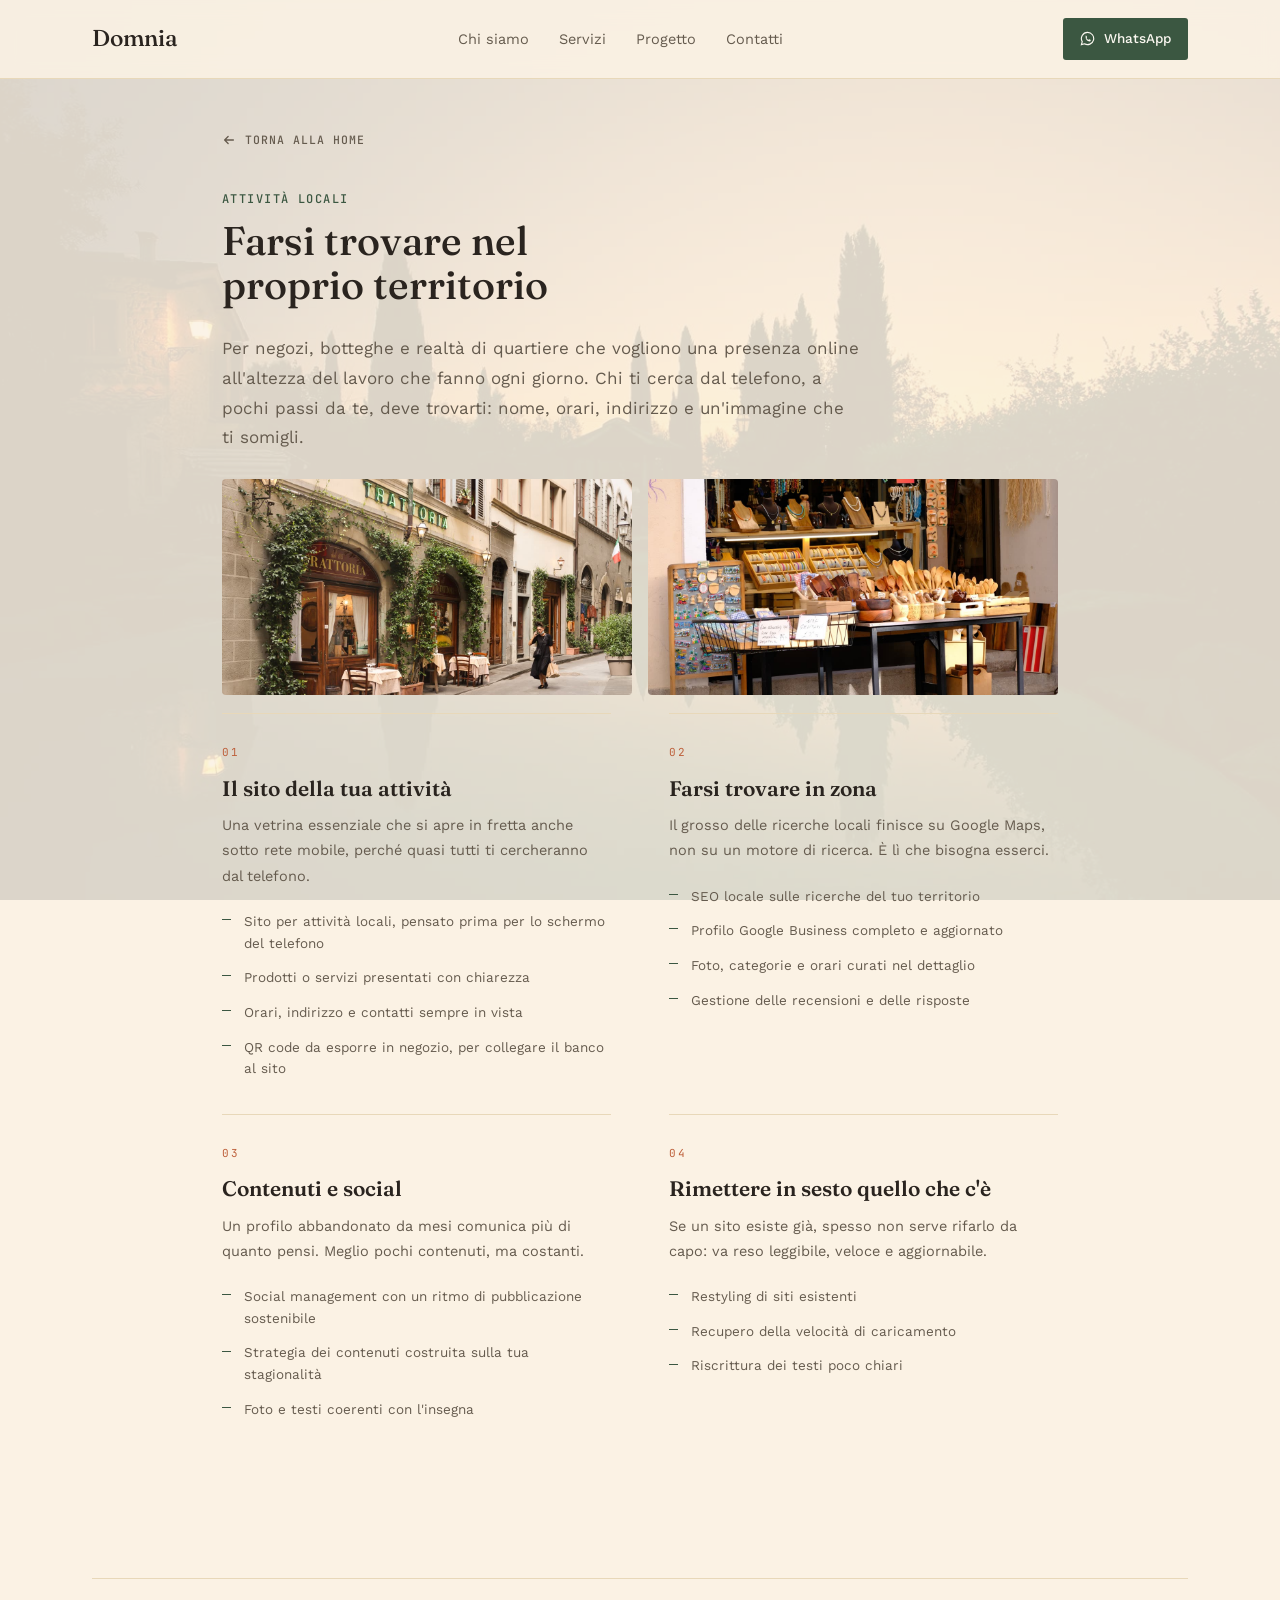
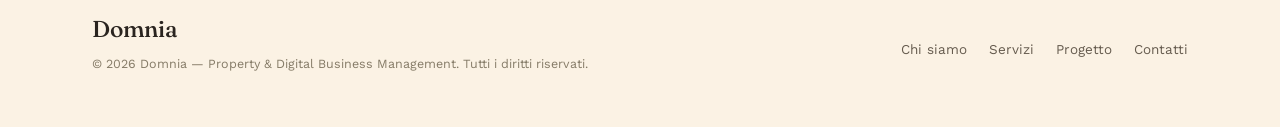
==== attivita-locali.html @ 605565b9 "Trasforma le schermate sovrapposte in pagine vere Le sei schermate erano finestre disegnate sopra la" ====
<!DOCTYPE html>
<html lang="it">
<head>
<meta charset="UTF-8">
<meta name="viewport" content="width=device-width, initial-scale=1.0">
<title>Farsi trovare nel proprio territorio — Domnia</title>
<meta name="description" content="Siti, SEO locale e profilo Google Business per negozi, botteghe e realta di quartiere che vogliono farsi trovare nel proprio territorio.">
<link rel="stylesheet" href="assets/style.css">
</head>
<body>

<header class="nav">
  <div class="nav-row">
    <a class="logo" href="index.html">Domnia</a>
    <ul class="nav-links">
      <li><a href="index.html#chi-siamo">Chi siamo</a></li>
      <li><a href="index.html#servizi">Servizi</a></li>
      <li><a href="index.html#progetto">Progetto</a></li>
      <li><a href="index.html#contatti">Contatti</a></li>
    </ul>
    <a class="btn btn-primary btn-sm" href="https://wa.me/393200521933" target="_blank" rel="noopener">
      <svg class="wa-icon" width="15" height="15" viewBox="0 0 16 16" fill="none"><path d="M8 1.5a6.5 6.5 0 0 0-5.6 9.8L1.5 14.5l3.3-.9A6.5 6.5 0 1 0 8 1.5Z" stroke="currentColor" stroke-width="1.2"/><path d="M5.6 5.4c.2-.4.4-.4.6-.4h.4c.2 0 .3 0 .4.3l.5 1.2c0 .2 0 .3-.1.4l-.4.5c-.1.1-.1.2 0 .4.3.6 1 1.3 1.6 1.6.2.1.3.1.4 0l.5-.4c.1-.1.2-.1.4-.1l1.2.5c.2.1.3.2.3.4v.4c0 .2 0 .4-.4.6-.4.3-1 .4-1.6.2-1.4-.4-2.9-1.9-3.3-3.3-.2-.6-.1-1.2.2-1.6Z" fill="currentColor"/></svg>
      WhatsApp
    </a>
  </div>
</header>

<main id="top">
  <div class="fs-body pagina">
    <a class="torna" href="index.html">
      <svg width="14" height="14" viewBox="0 0 16 16" fill="none" aria-hidden="true"><path d="M13 8H3M7 4L3 8l4 4" stroke="currentColor" stroke-width="1.5" stroke-linecap="round" stroke-linejoin="round"/></svg>
      Torna alla home
    </a>
    <span class="eyebrow">Attività Locali</span>
    <h1 class="pagina-titolo">Farsi trovare nel proprio territorio</h1>

      <p class="fs-lead">Per negozi, botteghe e realtà di quartiere che vogliono una presenza online all'altezza del lavoro che fanno ogni giorno. Chi ti cerca dal telefono, a pochi passi da te, deve trovarti: nome, orari, indirizzo e un'immagine che ti somigli.</p>

      <div class="fs-photo-pair">
        <img src="images/attivita-trattoria.jpg" alt="Trattoria storica affacciata su una via del centro, con tavoli apparecchiati all'esterno" loading="lazy" width="1200" height="800">
        <img src="images/attivita-artigianato.jpg" alt="Banco di una bottega artigiana con oggetti in legno e bigiotteria esposti in strada" loading="lazy" width="1200" height="966">
      </div>
      <div class="fs-blocks">
        <article class="fs-block">
          <span class="fs-block-num">01</span>
          <h4>Il sito della tua attività</h4>
          <p>Una vetrina essenziale che si apre in fretta anche sotto rete mobile, perché quasi tutti ti cercheranno dal telefono.</p>
          <ul class="fs-points">
            <li>Sito per attività locali, pensato prima per lo schermo del telefono</li>
            <li>Prodotti o servizi presentati con chiarezza</li>
            <li>Orari, indirizzo e contatti sempre in vista</li>
            <li>QR code da esporre in negozio, per collegare il banco al sito</li>
          </ul>
        </article>
        <article class="fs-block">
          <span class="fs-block-num">02</span>
          <h4>Farsi trovare in zona</h4>
          <p>Il grosso delle ricerche locali finisce su Google Maps, non su un motore di ricerca. È lì che bisogna esserci.</p>
          <ul class="fs-points">
            <li>SEO locale sulle ricerche del tuo territorio</li>
            <li>Profilo Google Business completo e aggiornato</li>
            <li>Foto, categorie e orari curati nel dettaglio</li>
            <li>Gestione delle recensioni e delle risposte</li>
          </ul>
        </article>
        <article class="fs-block">
          <span class="fs-block-num">03</span>
          <h4>Contenuti e social</h4>
          <p>Un profilo abbandonato da mesi comunica più di quanto pensi. Meglio pochi contenuti, ma costanti.</p>
          <ul class="fs-points">
            <li>Social management con un ritmo di pubblicazione sostenibile</li>
            <li>Strategia dei contenuti costruita sulla tua stagionalità</li>
            <li>Foto e testi coerenti con l'insegna</li>
          </ul>
        </article>
        <article class="fs-block">
          <span class="fs-block-num">04</span>
          <h4>Rimettere in sesto quello che c'è</h4>
          <p>Se un sito esiste già, spesso non serve rifarlo da capo: va reso leggibile, veloce e aggiornabile.</p>
          <ul class="fs-points">
            <li>Restyling di siti esistenti</li>
            <li>Recupero della velocità di caricamento</li>
            <li>Riscrittura dei testi poco chiari</li>
          </ul>
        </article>
      </div>
  </div>
</main>

<footer>
  <div class="wrap">
    <hr class="hairline" style="margin-bottom:32px">
    <div class="footer-row">
      <div>
        <a class="logo" href="index.html">Domnia</a>
        <p class="footer-copy">© 2026 Domnia — Property &amp; Digital Business Management. Tutti i diritti riservati.</p>
      </div>
      <ul class="footer-links">
        <li><a href="index.html#chi-siamo">Chi siamo</a></li>
        <li><a href="index.html#servizi">Servizi</a></li>
        <li><a href="index.html#progetto">Progetto</a></li>
        <li><a href="index.html#contatti">Contatti</a></li>
      </ul>
    </div>
  </div>
</footer>

<script src="assets/script.js"></script>
</body>
</html>
---- assets/style.css ----
@import url('https://fonts.googleapis.com/css2?family=Fraunces:opsz,wght@9..144,400;9..144,500;9..144,600;9..144,700&family=Work+Sans:wght@400;500;600&family=JetBrains+Mono:wght@400;500&display=swap');

  :root{
    --bg:         #FBF2E4;
    --bg-hero-1:  #FCF6EA;
    --bg-hero-2:  #F7E4C6;
    --bg-alt:     #F2E1C6;
    --surface:    #FFFEFA;
    --ink:        #2A241F;
    /* Scuriti quel tanto che basta a compensare la fotografia di sfondo:
       senza, il testo secondario scendeva sotto la soglia di leggibilita'. */
    --ink-soft:   #655B4E;
    --ink-faint:  #857B67;
    --accent:     #3B5741;
    --accent-deep:#2C4432;
    --accent-tint:#E4EADC;
    --coral:      #BD5F3A;
    --coral-deep: #9E4C2E;
    --line:       #E8D8B9;
    --shadow: 0 1px 2px rgba(42,36,32,.05), 0 12px 30px rgba(42,36,32,.08);
    color-scheme: light;
  }

  *{ box-sizing:border-box; }
  html{ scroll-behavior:smooth; }
  @media (prefers-reduced-motion: reduce){ html{ scroll-behavior:auto; } *{ animation-duration:0.001ms !important; animation-iteration-count:1 !important; transition-duration:0.001ms !important; } }

  /* Il colore di fondo sta su html, non su body: cosi' il livello con la
     fotografia (body::before, z-index -1) puo' stare sopra al colore ma
     dietro a tutto il contenuto. */
  html{ background:var(--bg); }
  body{
    margin:0;
    background:transparent;
    color:var(--ink);
    font-family:'Work Sans', ui-sans-serif, system-ui, -apple-system, sans-serif;
    font-size:16px;
    line-height:1.6;
    -webkit-font-smoothing:antialiased;
  }

  /* Fotografia di sfondo per tutta la pagina, molto attenuata.
     Fissa: resta ferma mentre si scorre, come una texture. */
  body::before{
    content:''; position:fixed; inset:0; z-index:-1; pointer-events:none;
    /* Percorso relativo a questo file, non alla pagina: il CSS sta in assets/ */
    background:url('../images/sfondo-tramonto.jpg') center center / cover no-repeat;
    /* 0.12 e' il limite oltre il quale il testo secondario scende sotto la
       soglia di contrasto leggibile, misurato sul punto piu' scuro della
       fotografia. Alzandola vanno riscuriti anche i colori del testo. */
    opacity:0.12;
  }
  /* Su schermi stretti l'immagine si vedrebbe troppo ingrandita e
     disturberebbe la lettura: la attenuiamo ancora. */
  @media (max-width:720px){ body::before{ opacity:0.08; } }

  img,svg{ max-width:100%; display:block; }
  a{ color:inherit; text-decoration:none; }
  a:focus-visible, button:focus-visible{ outline:2px solid var(--accent); outline-offset:3px; border-radius:2px; }

  h1,h2,h3{
    font-family:'Fraunces', Georgia, 'Times New Roman', serif;
    font-weight:500;
    color:var(--ink);
    text-wrap:balance;
    margin:0;
  }

  .eyebrow{
    font-family:'JetBrains Mono', ui-monospace, Menlo, monospace;
    font-size:12px;
    letter-spacing:0.12em;
    text-transform:uppercase;
    color:var(--accent);
    font-weight:500;
  }

  .wrap{ max-width:1160px; margin:0 auto; padding:0 32px; }
  @media (max-width:640px){ .wrap{ padding:0 20px; } }
  .hairline{ border:none; border-top:1px solid var(--line); margin:0; }

  /* ---------- NAV ---------- */
  .nav{
    position:sticky; top:0; z-index:50;
    background:rgba(251,242,228,0.88);
    backdrop-filter:blur(10px);
    -webkit-backdrop-filter:blur(10px);
    border-bottom:1px solid var(--line);
  }
  .nav-row{
    display:flex; align-items:center; justify-content:space-between;
    padding:18px 32px; max-width:1160px; margin:0 auto; gap:24px;
  }
  .logo{
    font-family:'Fraunces', serif; font-weight:500; font-size:23px; letter-spacing:-0.01em; color:var(--ink);
  }
  .nav-links{ display:flex; align-items:center; gap:30px; list-style:none; margin:0; padding:0; }
  .nav-links a{ font-size:14.5px; color:var(--ink-soft); transition:color .15s; }
  .nav-links a:hover{ color:var(--accent); }
  @media (max-width:820px){ .nav-links{ display:none; } }

  /* ---------- BUTTONS ---------- */
  .btn{
    display:inline-flex; align-items:center; gap:9px;
    padding:13px 24px; border-radius:3px;
    font-size:14.5px; font-weight:500;
    border:1px solid transparent; cursor:pointer;
    transition:transform .15s ease, background .15s, border-color .15s, color .15s;
  }
  .btn:hover{ transform:translateY(-1px); }
  .btn-primary{ background:var(--accent); color:#FBF8F1; }
  .btn-primary:hover{ background:var(--accent-deep); }
  .btn-ghost{ border-color:var(--ink); color:var(--ink); background:transparent; }
  .btn-ghost:hover{ background:var(--ink); color:var(--bg); }
  .btn-sm{ padding:9px 16px; font-size:13.5px; }
  .btn-arrow{ transition:transform .15s; }
  .btn:hover .btn-arrow{ transform:translateX(3px); }
  .wa-icon{ flex:none; }

  /* ---------- SECTION rhythm ---------- */
  section{ padding:96px 0; }
  @media (max-width:640px){ section{ padding:64px 0; } }
  .section-head{ max-width:640px; margin-bottom:52px; }
  .section-head h2{ font-size:clamp(28px,3.6vw,38px); margin-top:10px; }
  /* Nessun colore di fondo: la fotografia si vede alla stessa intensita'
     in tutta la pagina, senza fasce piu' chiare o piu' scure. */
  .band-alt{ background:transparent; }

  /* ---------- HERO ---------- */
  .hero{ background:transparent; padding:88px 0 72px; }
  .hero-grid{ display:grid; grid-template-columns:1fr 1.08fr; gap:48px; align-items:center; }
  @media (max-width:900px){ .hero-grid{ grid-template-columns:1fr; gap:40px; } }
  .hero h1{ font-size:clamp(36px,5vw,54px); line-height:1.08; margin-top:16px; }
  .hero-intro{ font-size:16px; line-height:1.75; color:var(--ink-soft); margin-top:22px; max-width:52ch; }
  .hero-intro strong{ color:var(--ink); font-weight:600; }
  .hero-intro em{ font-style:italic; color:var(--coral); }
  /* Distinto dal paragrafo principale per corpo, non per colore: con
     --ink-faint questo testo scendeva sotto la soglia di contrasto. */
  .hero-sub{ font-size:15px; color:var(--ink-soft); margin-top:16px; max-width:46ch; }
  .hero-actions{ display:flex; gap:14px; margin-top:30px; flex-wrap:wrap; }
  .hero-tags{ display:flex; gap:10px; margin-top:34px; flex-wrap:wrap; align-items:center; }
  .hero-tags span{ font-size:13px; color:var(--ink-soft); }
  .hero-tags .dot{ width:3px; height:3px; border-radius:50%; background:var(--ink-faint); }
  .hero-visual{ border-radius:26px; overflow:hidden; box-shadow:var(--shadow); border:1px solid rgba(42,36,32,0.06); }
  /* Altezza imposta con ritaglio centrato: la foto guadagna presenza in
     verticale senza rubare larghezza al titolo, che altrimenti andrebbe
     a capo una riga in piu'. */
  .hero-visual img{ width:100%; height:clamp(340px,46vh,480px); object-fit:cover; display:block; }

  /* ---------- CHI SIAMO ---------- */
  .team-grid{ display:grid; grid-template-columns:1fr 1fr; gap:24px; }
  @media (max-width:720px){ .team-grid{ grid-template-columns:1fr; } }
  .team-card{
    background:var(--surface); border:1px solid var(--line); border-radius:16px;
    padding:32px; box-shadow:var(--shadow);
  }
  .team-card h3{ font-size:19px; line-height:1.3; }
  .team-card p{ color:var(--ink-soft); margin-top:14px; font-size:14.5px; }
  .wa-link{
    display:inline-flex; align-items:center; gap:8px; margin-top:20px;
    color:var(--coral); font-weight:500; font-size:14px; transition:color .15s, gap .15s;
  }
  .wa-link:hover{ color:var(--coral-deep); gap:11px; }
  .approach-line{ text-align:center; margin-top:44px; font-family:'Fraunces',serif; font-style:italic; font-size:18px; color:var(--ink-soft); }

  /* ---------- WHO FOR chips ---------- */
  .chip-grid{ display:grid; grid-template-columns:repeat(3,1fr); gap:14px; }
  @media (max-width:720px){ .chip-grid{ grid-template-columns:1fr; } }
  .chip{
    display:flex; align-items:center; justify-content:space-between; gap:14px;
    width:100%; text-align:left; cursor:pointer;
    background:var(--surface); border:1px solid var(--line); border-radius:3px;
    padding:26px 22px; font-family:'Fraunces',serif; font-size:16.5px; font-weight:500;
    color:var(--ink);
    transition:background .15s,color .15s,border-color .15s,transform .15s;
  }
  .chip:hover{ background:var(--accent); color:#FBF8F1; border-color:var(--accent); transform:translateY(-2px); }
  .chip-more{ font-family:'JetBrains Mono',monospace; font-size:17px; opacity:.55; }

  /* ---------- ESPANSORE "COME LAVORIAMO" ---------- */
  .modal-steps{ margin-top:22px; border-top:1px solid var(--line); padding-top:18px; }
  .modal-steps summary{
    display:flex; align-items:center; justify-content:space-between;
    cursor:pointer; list-style:none;
    font-family:'JetBrains Mono',monospace; font-size:11px; font-weight:500;
    text-transform:uppercase; letter-spacing:0.08em; color:var(--accent);
    padding:6px 0; user-select:none;
  }
  .modal-steps summary::-webkit-details-marker{ display:none; }
  .modal-steps summary::after{
    content:"+"; font-family:'JetBrains Mono',monospace; font-size:15px;
    color:var(--accent); transition:transform .25s ease;
  }
  .modal-steps[open] summary::after{ transform:rotate(45deg); }
  .modal-steps .step-list{
    overflow:hidden; margin-top:16px;
    animation:steps-open .28s ease forwards;
  }
  @keyframes steps-open{
    from{ opacity:0; transform:translateY(-6px); }
    to{ opacity:1; transform:translateY(0); }
  }
  .step-list{ display:grid; grid-template-columns:1fr 1fr; gap:11px 20px; }
  @media (max-width:560px){ .step-list{ grid-template-columns:1fr; } }
  .step{ display:flex; gap:10px; align-items:baseline; }
  .step-num{ font-family:'JetBrains Mono',monospace; font-size:11px; color:var(--coral); flex:none; }
  .step p{ margin:0; font-size:13px; color:var(--ink-soft); }
  .step strong{ color:var(--ink); font-weight:600; }

  /* ---------- CORPO DELLE PAGINE DI DETTAGLIO ---------- */
  .fs-body{ flex:1; padding:36px 32px; max-width:900px; width:100%; margin:0 auto; }
  @media (max-width:640px){ .fs-body{ padding:24px 20px; } }

  /* ---------- PAGINE INTERNE ---------- */
  /* Le schermate di dettaglio sono pagine vere, non finestre sovrapposte:
     riusano lo stesso corpo dei modali, con in piu' il ritorno e il titolo. */
  .pagina{ padding-top:52px; padding-bottom:84px; }
  /* flex e non inline-flex: cosi' occupa una riga sua e la dicitura sotto
     non gli finisce accanto. width:fit-content tiene il bersaglio del clic
     largo quanto il testo. */
  .torna{
    display:flex; width:fit-content; align-items:center; gap:9px; margin-bottom:36px;
    font-family:'JetBrains Mono',monospace; font-size:11.5px; font-weight:500;
    letter-spacing:0.09em; text-transform:uppercase; color:var(--ink-soft);
    transition:color .15s, gap .15s;
  }
  .torna:hover{ color:var(--accent); gap:13px; }
  .pagina-titolo{ font-size:clamp(28px,4vw,40px); line-height:1.12; margin:8px 0 26px; max-width:22ch; }

  .fs-lead{ font-size:17px; color:var(--ink-soft); max-width:58ch; margin:0 0 10px; line-height:1.75; }
  .fs-lead strong{ color:var(--accent); }
  .fs-prop-list{ display:grid; grid-template-columns:1fr 1fr; gap:24px; }
  @media (max-width:720px){ .fs-prop-list{ grid-template-columns:1fr; } }
  .fs-prop-card{ border:1px solid var(--line); border-radius:20px; overflow:hidden; background:var(--surface); box-shadow:var(--shadow); }
  .fs-prop-slides{ display:flex; overflow-x:hidden; scroll-behavior:smooth; }
  .fs-prop-slides img{ width:100%; height:260px; object-fit:cover; flex:none; flex-shrink:0; }
  @media (max-width:640px){ .fs-prop-slides img{ height:200px; } }

  /* ---------- STRUTTURE button & modal ---------- */
  /* margin-top:auto incolla il pulsante in fondo alla scheda: le due schede
     hanno elenchi di lunghezza diversa, cosi' i pulsanti restano allineati. */
  .btn-strutture{
    display:flex; align-items:center; justify-content:space-between; gap:14px;
    width:100%; margin-top:auto; padding:15px 20px; text-align:left;
    background:transparent; border:1px solid var(--accent); border-radius:3px;
    color:var(--accent); font-family:'JetBrains Mono',monospace;
    font-size:11.5px; font-weight:500; letter-spacing:0.1em;
    text-transform:uppercase; cursor:pointer;
    transition:background .2s ease, color .2s ease;
  }
  .btn-strutture:hover,
  .btn-strutture:focus-visible{ background:var(--accent); color:#FBF8F1; }
  .btn-strutture svg{ flex:none; transition:transform .2s ease; }
  .btn-strutture:hover svg,
  .btn-strutture:focus-visible svg{ transform:translateX(4px); }

  .prop-list{ display:flex; flex-direction:column; gap:32px; margin-top:22px; }
  .prop-card{ border:1px solid var(--line); border-radius:16px; overflow:hidden; background:var(--bg); }
  .prop-gallery{ position:relative; }
  .prop-slides{ display:flex; overflow-x:hidden; scroll-behavior:smooth; border-radius:0; }
  .prop-slides img{ width:100%; height:220px; object-fit:cover; flex:none; flex-shrink:0; }
  .prop-nav{ position:absolute; top:50%; transform:translateY(-50%); display:flex; justify-content:space-between; width:100%; padding:0 10px; pointer-events:none; }
  .prop-btn{
    pointer-events:all; width:32px; height:32px; border-radius:3px; border:none;
    background:rgba(255,255,255,.82); backdrop-filter:blur(4px); cursor:pointer;
    display:flex; align-items:center; justify-content:center;
    font-size:15px; color:var(--ink); transition:background .15s;
  }
  .prop-btn:hover{ background:#fff; }
  .prop-dots{ display:flex; justify-content:center; gap:6px; padding:10px 0 0; }
  .prop-dot{ width:6px; height:6px; border-radius:50%; background:var(--line); border:none; cursor:pointer; padding:0; transition:background .2s; }
  .prop-dot.active{ background:var(--accent); }
  .prop-body{ padding:20px 22px 24px; }
  .prop-tag{
    display:inline-block; background:var(--accent); color:#FBF8F1;
    font-family:'JetBrains Mono',monospace; font-size:10px; font-weight:500;
    text-transform:uppercase; letter-spacing:0.1em;
    padding:3px 10px; border-radius:3px; margin-bottom:10px;
  }
  .prop-body h4{ font-family:'Fraunces',serif; font-size:18px; font-weight:600; margin:0 0 8px; }
  .prop-body p{ font-size:13.5px; color:var(--ink-soft); margin:0; line-height:1.6; }

  /* ---------- CASI STUDIO (modale fullscreen) ---------- */
  .fs-case-list{ display:grid; grid-template-columns:1fr 1fr; gap:26px; }
  @media (max-width:820px){ .fs-case-list{ grid-template-columns:1fr; } }
  .fs-case-card{
    display:flex; flex-direction:column;
    border:1px solid var(--line); border-radius:20px; overflow:hidden;
    background:var(--surface); box-shadow:var(--shadow);
  }
  .case-window{ background:var(--bg-alt); border-bottom:1px solid var(--line); }
  .case-chrome{ display:flex; align-items:center; gap:8px; padding:11px 14px; border-bottom:1px solid var(--line); }
  .case-dot{ width:9px; height:9px; border-radius:50%; background:var(--line); flex:none; }
  .case-dot:nth-child(1){ background:#E5928A; }
  .case-dot:nth-child(2){ background:#E8C57E; }
  .case-dot:nth-child(3){ background:#9DBE8C; }
  .case-url{
    flex:1; margin-left:6px; background:var(--surface); border:1px solid var(--line);
    border-radius:100px; padding:5px 13px; text-align:center;
    font-family:'JetBrains Mono',monospace; font-size:11px; color:var(--ink-soft);
    white-space:nowrap; overflow:hidden; text-overflow:ellipsis;
  }
  /* L'anteprima mostra solo il marchio del cliente, nessun testo sovrapposto. */
  .case-shot{
    height:260px;
    background-position:center; background-repeat:no-repeat;
    background-size:cover;
  }
  .case-shot-kind, .case-shot-name{ display:none; }
  @media (max-width:640px){ .case-shot{ height:220px; } }
  /* Marchio quadrato su fondo pieno: lo teniamo intero e coloriamo il riquadro
     con lo stesso crema del logo, cosi' le bande laterali non si vedono. */
  .case-shot.logo-contain{ background-size:contain; }
  .fs-case-body{ padding:24px 24px 26px; display:flex; flex-direction:column; flex:1; }
  .case-sub{ font-size:13px; color:var(--ink-faint); margin:0; }
  .case-rows{ display:flex; flex-direction:column; gap:14px; margin:20px 0 0; }
  .case-row .label{
    display:block; font-family:'JetBrains Mono',monospace; font-size:10.5px;
    letter-spacing:0.09em; text-transform:uppercase; color:var(--coral); margin-bottom:5px;
  }
  .case-row p{ font-size:13.5px; color:var(--ink-soft); margin:0; line-height:1.65; }
  .case-visit{
    display:inline-flex; align-items:center; justify-content:center; gap:9px;
    margin-top:auto; padding-top:22px;
  }
  .case-visit a{
    display:inline-flex; align-items:center; gap:9px; width:100%; justify-content:center;
    background:var(--accent); color:#FBF8F1; border-radius:3px;
    padding:12px 20px; font-size:14px; font-weight:500;
    transition:background .18s, transform .18s;
  }
  .case-visit a:hover{ background:var(--accent-deep); transform:translateY(-1px); }
  .case-visit svg{ transition:transform .18s; }
  .case-visit a:hover svg{ transform:translate(2px,-2px); }

  /* Scorciatoie nella sezione servizi, in attesa dei nuovi contenuti. */
  .servizi-scorciatoie{ display:grid; grid-template-columns:1fr 1fr; gap:20px; }
  @media (max-width:720px){ .servizi-scorciatoie{ grid-template-columns:1fr; } }
  .servizi-scorciatoie .btn-strutture{ margin-top:0; }

  /* Divide il corpo di un modale in blocchi tematici. Nessun bordo: la
     separazione la danno le righe sottili dei blocchi sottostanti. */
  .fs-sub{
    font-family:'JetBrains Mono',monospace; font-size:11px; font-weight:500;
    text-transform:uppercase; letter-spacing:0.09em; color:var(--ink-faint);
    margin:52px 0 0;
  }

  /* Coppia di fotografie dentro un modale. Altezza fissa e object-fit:
     le due immagini hanno proporzioni diverse e senza ritaglio
     resterebbero disallineate. */
  .fs-photo-pair{ display:grid; grid-template-columns:1fr 1fr; gap:16px; margin-top:26px; }
  @media (max-width:640px){ .fs-photo-pair{ grid-template-columns:1fr; } }
  .fs-photo-pair img{
    display:block; width:100%; height:clamp(170px,24vh,230px);
    object-fit:cover; border-radius:4px;
  }

  /* ---------- QUESTIONARIO ---------- */

  /* La spaziatura sta sul contenitore, non sul titolo: dentro un fieldset i
     margini di legend non si comportano come quelli di un titolo normale. */
  .q-blocco{ border:none; margin:46px 0 0; padding:0; }
  .q-blocco:first-of-type{ margin-top:34px; }
  .q-blocco .fs-sub{ margin:0; padding:0; }
  .q-aiuto{ font-size:13px; color:var(--ink-soft); margin:10px 0 0; max-width:56ch; }
  .q-griglia{ display:grid; grid-template-columns:1fr 1fr; gap:18px 24px; margin-top:18px; }
  @media (max-width:640px){ .q-griglia{ grid-template-columns:1fr; } }
  .q-campo{ display:flex; flex-direction:column; gap:7px; margin-top:18px; }
  .q-griglia .q-campo{ margin-top:0; }
  .q-campo > span{ font-size:13.5px; color:var(--ink); font-weight:500; }
  .q-campo b{ color:var(--coral); font-weight:500; }
  .q-campo input, .q-campo textarea{
    font-family:inherit; font-size:14.5px; color:var(--ink);
    background:var(--surface); border:1px solid var(--line); border-radius:3px;
    padding:11px 13px; width:100%; resize:vertical;
    transition:border-color .15s, box-shadow .15s;
  }
  .q-campo input::placeholder, .q-campo textarea::placeholder{ color:var(--ink-faint); }
  .q-campo input:focus, .q-campo textarea:focus{
    outline:none; border-color:var(--accent);
    box-shadow:0 0 0 3px rgba(59,87,65,0.12);
  }
  /* Segnala i campi obbligatori solo dopo un tentativo di invio, non mentre
     si sta ancora scrivendo. */
  .q-inviato .q-campo input:invalid{ border-color:var(--coral); }

  .q-scelte{ display:grid; grid-template-columns:1fr 1fr; gap:10px; margin-top:18px; }
  @media (max-width:640px){ .q-scelte{ grid-template-columns:1fr; } }
  .q-sino{ display:flex; gap:10px; }
  .q-sino .q-scelta{ flex:1; }
  .q-scelta{
    display:flex; align-items:center; gap:10px; cursor:pointer;
    background:var(--surface); border:1px solid var(--line); border-radius:3px;
    padding:12px 14px; font-size:14px; color:var(--ink);
    transition:border-color .15s, background .15s;
  }
  .q-scelta:hover{ border-color:var(--accent); }
  .q-scelta input{ accent-color:var(--accent); width:16px; height:16px; flex:none; margin:0; cursor:pointer; }
  .q-scelta:has(input:checked){ border-color:var(--accent); background:var(--accent-tint); }
  .q-altro{ max-width:520px; }

  .q-invio{ margin-top:44px; padding-top:28px; border-top:1px solid var(--line); }
  .q-invio .btn-primary{ border:none; }
  .q-link{
    background:none; border:none; padding:0; cursor:pointer;
    font:inherit; font-size:13px; color:var(--accent);
    text-decoration:underline; text-underline-offset:2px;
  }
  .q-link:hover{ color:var(--accent-deep); }
  #q-esito:empty{ display:none; }
  #q-esito{ color:var(--coral-deep); font-weight:500; }

  /* Fascia video decorativa dentro un modale. */
  .fs-video-band{
    position:relative; margin-top:26px; border-radius:4px; overflow:hidden;
    height:clamp(170px,26vh,250px); background:var(--ink);
  }
  .fs-video-band video{ display:block; width:100%; height:100%; object-fit:cover; }
  /* Velatura: smorza la ripresa e la fa leggere come sfondo, non come player. */
  .fs-video-band::after{
    content:''; position:absolute; inset:0; pointer-events:none;
    background:linear-gradient(180deg, rgba(20,26,18,0.30), rgba(20,26,18,0.55));
  }

  /* Blocchi editoriali dentro i modali: al posto delle schede riquadrate,
     gerarchia tipografica e filetti sottili. */
  .fs-blocks{ display:grid; grid-template-columns:1fr 1fr; gap:0 58px; margin-top:18px; }
  @media (max-width:760px){ .fs-blocks{ grid-template-columns:1fr; gap:0; } }
  .fs-block{ padding:30px 0 34px; border-top:1px solid var(--line); }
  .fs-block-num{
    display:block; font-family:'JetBrains Mono',monospace; font-size:11px;
    letter-spacing:0.14em; color:var(--coral); margin-bottom:13px;
  }
  .fs-block h4{
    font-family:'Fraunces',serif; font-size:21px; font-weight:600;
    line-height:1.25; margin:0; color:var(--ink);
  }
  .fs-block > p{
    font-size:14.5px; line-height:1.75; color:var(--ink-soft);
    margin:12px 0 0; max-width:44ch;
  }
  .fs-points{ list-style:none; margin:22px 0 0; padding:0; }
  .fs-points li{
    position:relative; padding-left:22px; margin-top:13px;
    font-size:13.5px; line-height:1.6; color:var(--ink-soft);
  }
  .fs-points li:first-child{ margin-top:0; }
  /* Trattino allineato alla prima riga, qualunque sia la lunghezza del testo. */
  .fs-points li::before{
    content:''; position:absolute; left:0; top:0.6em;
    width:9px; height:1px; background:var(--accent);
  }

  /* ---------- SERVICES pillars ---------- */
  .service-grid{ display:grid; grid-template-columns:repeat(2,1fr); gap:28px; }
  @media (max-width:900px){ .service-grid{ grid-template-columns:1fr; } }
  .service-card{ display:flex; flex-direction:column; gap:16px; background:var(--surface); border:1px solid var(--line); border-radius:16px; padding:28px; }
  .service-num{ font-family:'JetBrains Mono',monospace; font-size:12px; color:var(--coral); }
  .service-card h3{ font-size:21px; }
  .service-card p{ color:var(--ink-soft); font-size:14.5px; }
  .service-card ul{ list-style:none; margin:6px 0 0; padding:0; display:flex; flex-direction:column; gap:9px; }
  .service-card li{ font-size:14px; color:var(--ink-soft); padding-left:16px; position:relative; }
  .service-card li::before{ content:"—"; position:absolute; left:0; color:var(--accent); }

  /* ---------- PORTFOLIO ---------- */
  .case-grid{ display:grid; grid-template-columns:1fr 1fr; gap:24px; }
  @media (max-width:820px){ .case-grid{ grid-template-columns:1fr; } }
  .case-card{ background:var(--surface); border:1px solid var(--line); border-radius:16px; overflow:hidden; box-shadow:var(--shadow); }
  .case-media{ height:120px; background:linear-gradient(135deg,var(--accent-tint),var(--bg-alt)); display:flex; align-items:flex-end; padding:20px; }
  .case-media span{ font-family:'JetBrains Mono',monospace; font-size:11px; letter-spacing:0.08em; text-transform:uppercase; color:var(--accent); }
  .case-body{ padding:28px; }
  .case-body h3{ font-size:20px; }
  .case-meta{ font-size:13.5px; color:var(--ink-faint); margin-top:4px; }
  .case-row{ margin-top:16px; }
  .case-row .label{ font-family:'JetBrains Mono',monospace; font-size:11px; text-transform:uppercase; letter-spacing:0.06em; color:var(--coral); }
  .case-row p{ margin:5px 0 0; font-size:14.5px; color:var(--ink-soft); }

  /* ---------- FASCIA VIDEO CON INVITO SOVRAPPOSTO ---------- */
  /* Video e testo occupano la stessa cella di griglia: si sovrappongono
     senza posizionamento assoluto, mantenendo l'altezza del video. */
  .video-band{ padding:0; background:var(--ink); display:grid; }
  .video-band > *{ grid-area:1 / 1; }
  .band-video{
    display:block; width:100%;
    height:clamp(440px,76vh,640px); object-fit:cover;
  }
  .video-cta{
    position:relative; display:flex; align-items:center; justify-content:center;
    text-align:center; padding:56px 0;
  }
  /* Velatura scura: senza, il testo chiaro sparisce sui campi assolati. */
  .video-cta::before{
    content:''; position:absolute; inset:0;
    background:linear-gradient(180deg, rgba(24,32,22,0.46), rgba(24,32,22,0.72));
  }
  .video-cta .wrap{ position:relative; }
  .video-cta h2{
    color:#FBF8F1; font-size:clamp(26px,3.6vw,36px); max-width:20ch; margin:0 auto;
    text-shadow:0 2px 14px rgba(0,0,0,0.45);
  }
  .video-cta p{
    color:#E4EDE0; max-width:52ch; margin:18px auto 0; font-size:15.5px;
    text-shadow:0 1px 10px rgba(0,0,0,0.45);
  }
  .video-azioni{ display:flex; gap:14px; justify-content:center; flex-wrap:wrap; margin-top:28px; }
  .video-cta .btn-primary{ background:#FBF8F1; color:var(--accent-deep); border:1px solid #FBF8F1; }
  .video-cta .btn-primary:hover{ background:#fff; border-color:#fff; }
  /* Secondaria sul video: contorno chiaro, cosi' resta leggibile sopra la
     ripresa senza competere con il pulsante principale. */
  .btn-chiaro{
    background:transparent; color:#FBF8F1; border:1px solid rgba(251,248,241,0.55);
  }
  .btn-chiaro:hover{ background:rgba(251,248,241,0.14); border-color:#FBF8F1; }

  /* ---------- CONTACT ---------- */
  .contact-grid{ display:grid; grid-template-columns:1fr 1fr; gap:24px; }
  @media (max-width:720px){ .contact-grid{ grid-template-columns:1fr; } }
  .contact-card{ background:var(--surface); border:1px solid var(--line); border-radius:16px; padding:32px; }
  .contact-card h3{ font-size:19px; }
  .contact-role{ font-family:'JetBrains Mono',monospace; font-size:12px; color:var(--accent); }
  .contact-list{ list-style:none; margin:20px 0 0; padding:0; display:flex; flex-direction:column; gap:11px; }
  .contact-list a{ font-size:14.5px; color:var(--ink-soft); display:flex; gap:10px; align-items:center; transition:color .15s; }
  .contact-list a:hover{ color:var(--coral); }
  .contact-list svg{ flex:none; color:var(--coral); }

  /* ---------- FOOTER ---------- */
  footer{ padding:40px 0; }
  .footer-row{ display:flex; justify-content:space-between; align-items:center; flex-wrap:wrap; gap:16px; }
  .footer-links{ display:flex; gap:22px; list-style:none; margin:0; padding:0; flex-wrap:wrap; }
  .footer-links a{ font-size:13.5px; color:var(--ink-soft); }
  .footer-links a:hover{ color:var(--accent); }
  .footer-copy{ font-size:12.5px; color:var(--ink-faint); margin-top:6px; }

  /* ---------- reveal (sezioni) ---------- */
  .reveal{ opacity:0; transform:translateY(14px); transition:opacity .6s ease, transform .6s ease; }
  .reveal.in{ opacity:1; transform:translateY(0); }

  /* ---------- fade-up (titoli e descrizioni inline) ---------- */
  .fade-up{
    opacity:0; transform:translateY(22px);
    transition:opacity .65s cubic-bezier(.16,1,.3,1), transform .65s cubic-bezier(.16,1,.3,1);
  }
  .fade-up.in{ opacity:1; transform:translateY(0); }
  .fade-up[data-delay="1"]{ transition-delay:.08s; }
  .fade-up[data-delay="2"]{ transition-delay:.16s; }
  .fade-up[data-delay="3"]{ transition-delay:.24s; }
  .fade-up[data-delay="4"]{ transition-delay:.32s; }
  @media (prefers-reduced-motion: reduce){
    .fade-up{ opacity:1; transform:none; transition:none; }
  }
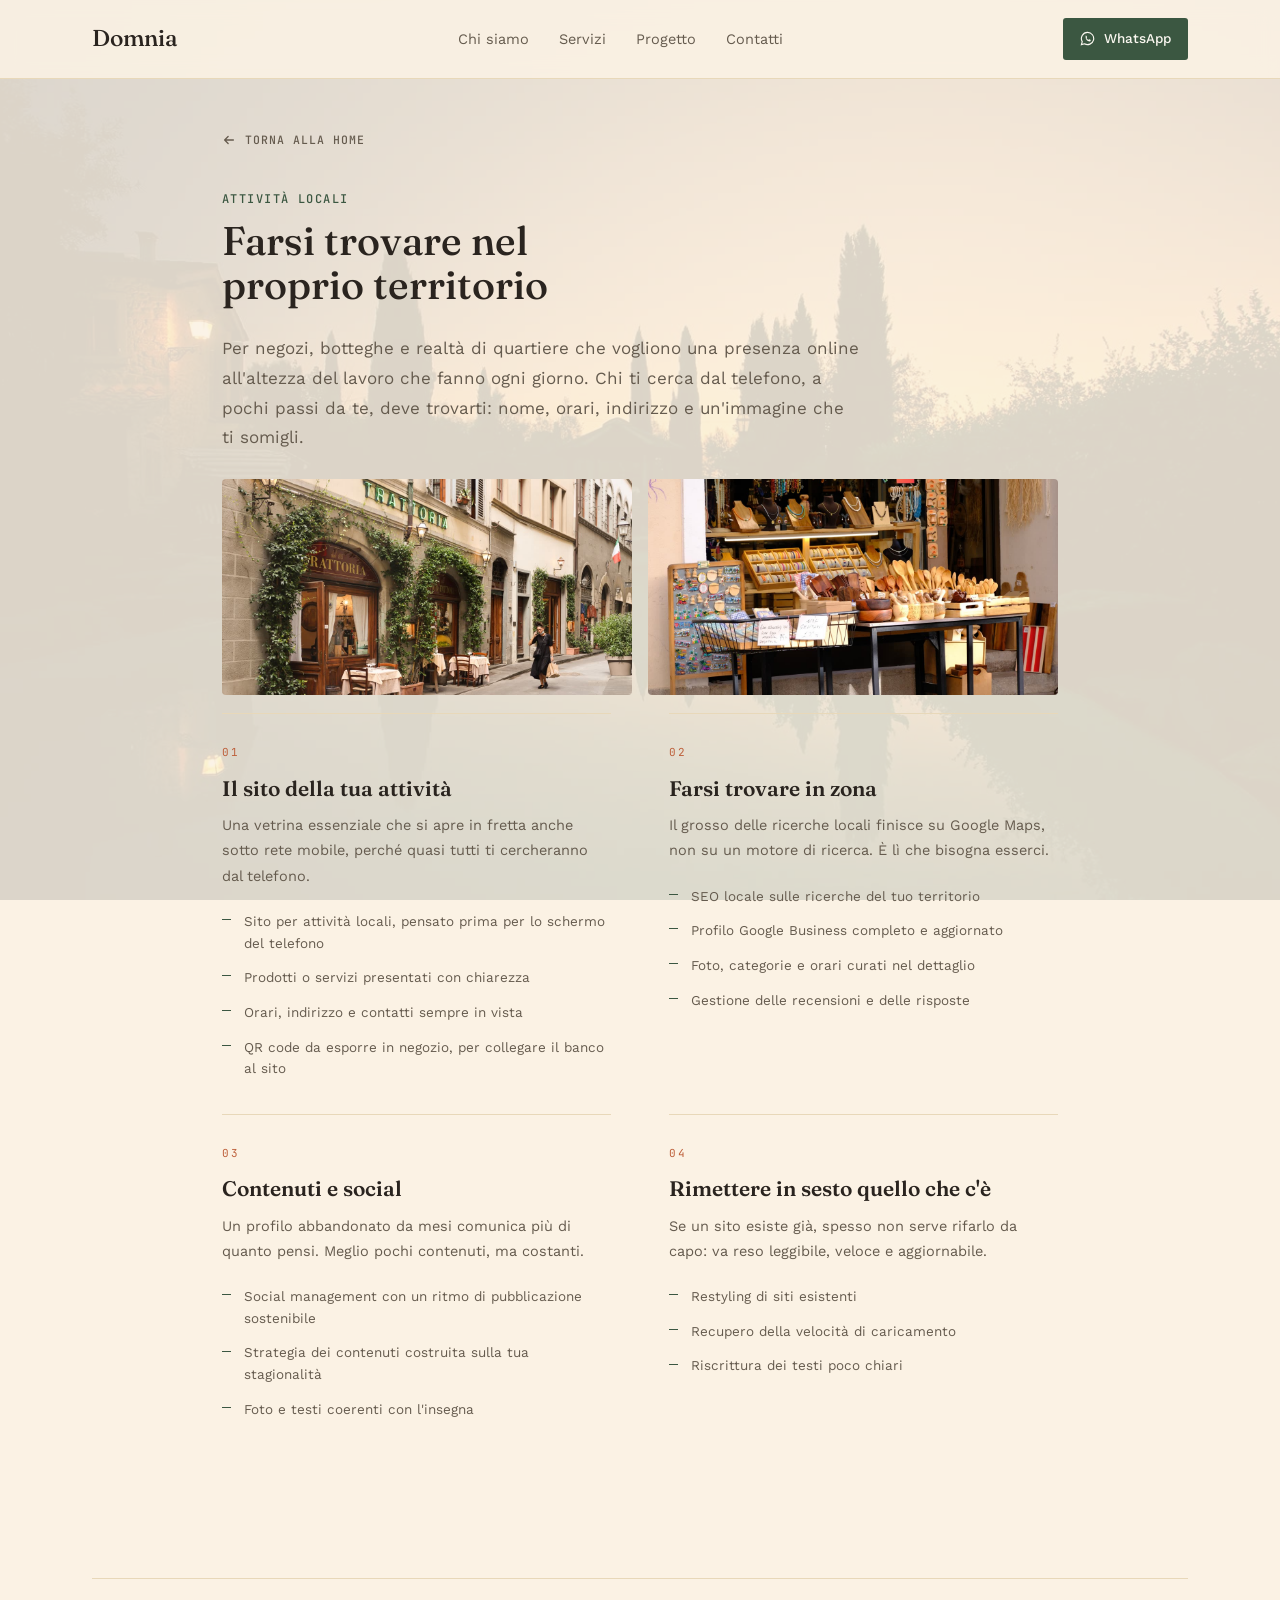
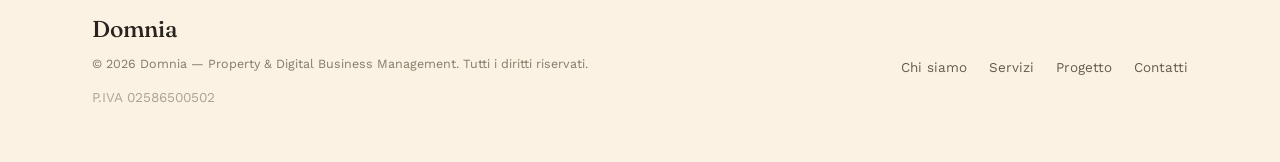
==== commit c499bdc5: "Aggiungi numero di partita IVA nel footer di tutte le pagine" ====
--- a/attivita-locali.html
+++ b/attivita-locali.html
@@ -94,6 +94,7 @@
       <div>
         <a class="logo" href="index.html">Domnia</a>
         <p class="footer-copy">© 2026 Domnia — Property &amp; Digital Business Management. Tutti i diritti riservati.</p>
+        <p class="footer-copy" style="font-size: 0.85em; opacity: 0.65;">P.IVA 02586500502</p>
       </div>
       <ul class="footer-links">
         <li><a href="index.html#chi-siamo">Chi siamo</a></li>
--- a/assets/style.css
+++ b/assets/style.css
@@ -400,6 +400,20 @@
   .q-scelta:has(input:checked){ border-color:var(--accent); background:var(--accent-tint); }
   .q-altro{ max-width:520px; }
 
+  /* Trappola anti-robot: fuori dallo schermo, non nascosta con display:none,
+     perche' i robot ignorano i campi dichiaratamente invisibili. */
+  .q-trappola{ position:absolute; left:-9999px; width:1px; height:1px; overflow:hidden; }
+
+  .q-campo input[type="file"]{
+    padding:10px 13px; font-size:13.5px; cursor:pointer;
+  }
+  .q-campo input[type="file"]::file-selector-button{
+    font:inherit; font-size:13px; margin-right:12px; cursor:pointer;
+    background:var(--accent-tint); color:var(--accent-deep);
+    border:1px solid var(--line); border-radius:3px; padding:7px 13px;
+  }
+  .q-campo input[type="file"]:disabled{ opacity:.5; cursor:not-allowed; }
+
   .q-invio{ margin-top:44px; padding-top:28px; border-top:1px solid var(--line); }
   .q-invio .btn-primary{ border:none; }
   .q-link{
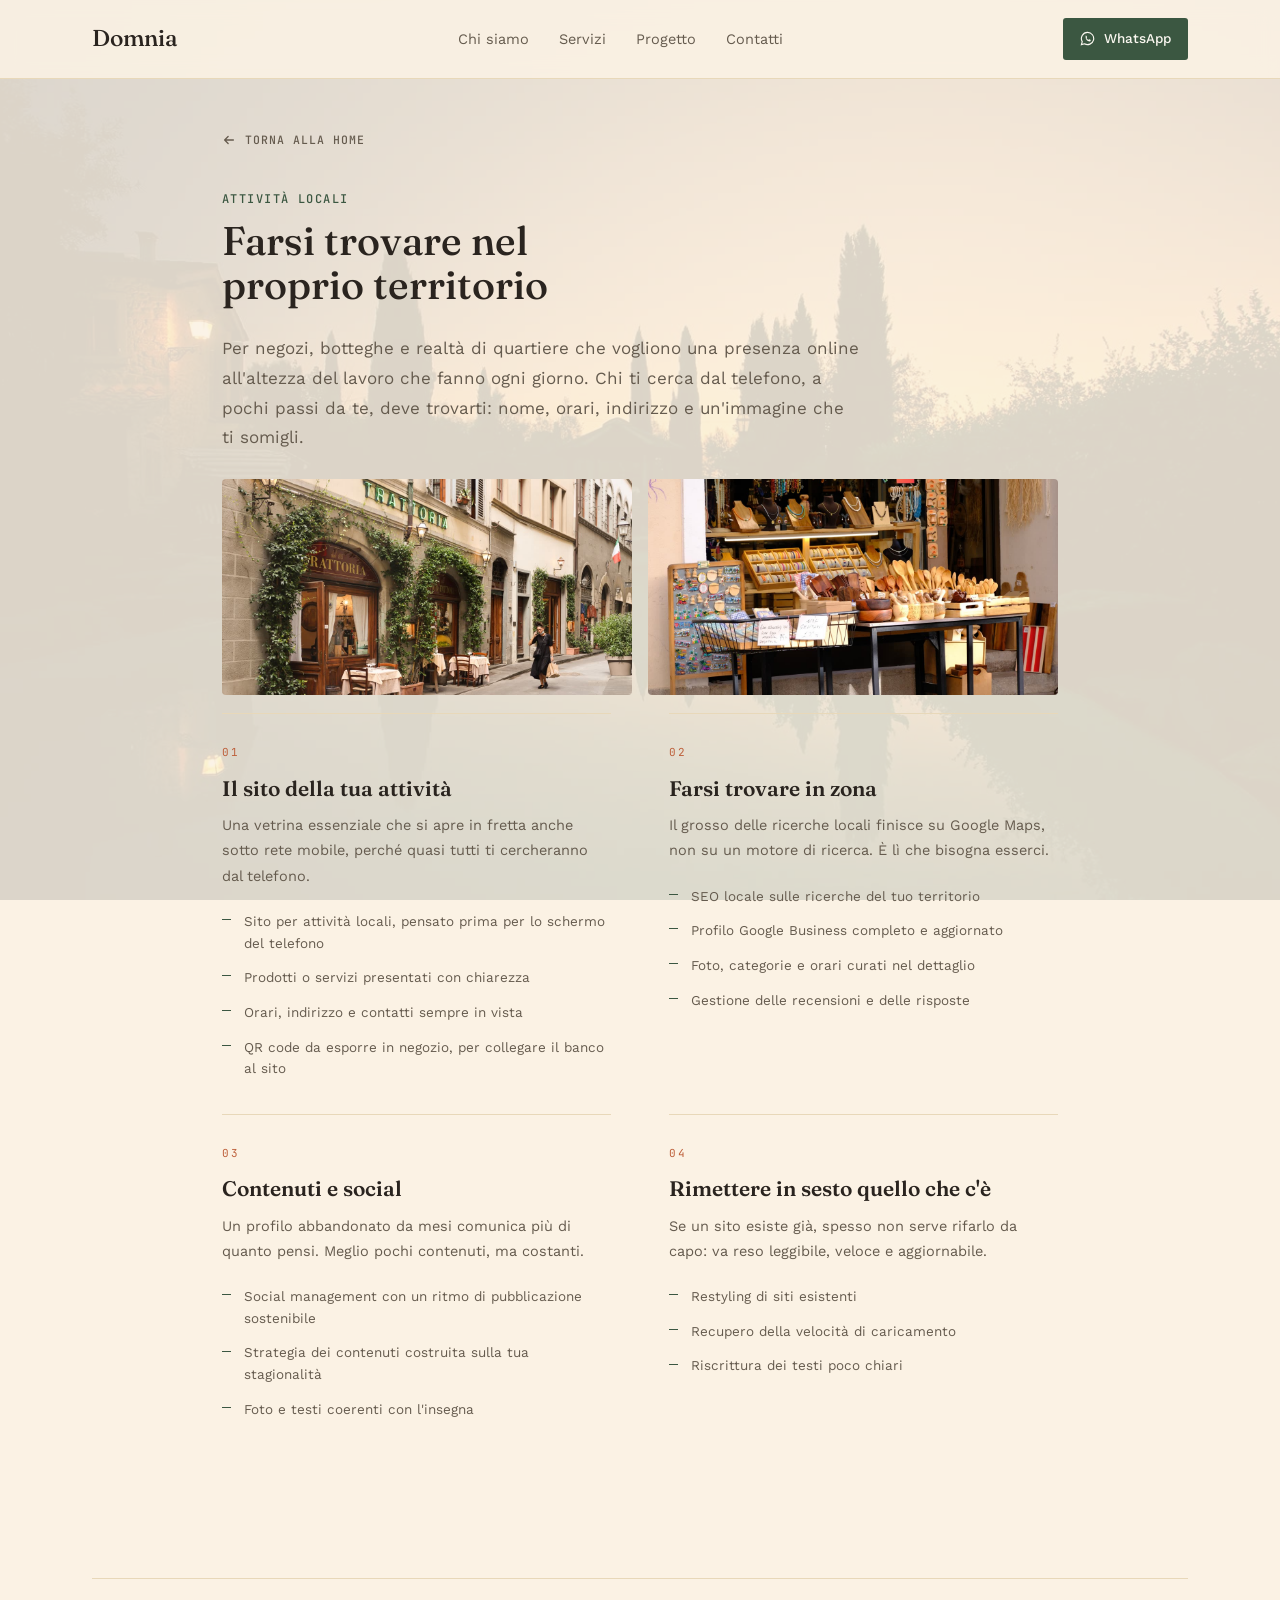
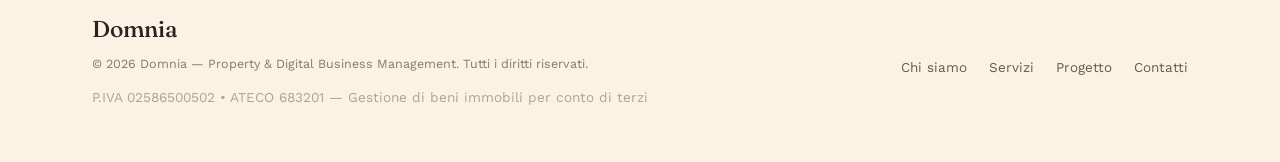
==== commit e4d29210: "Aggiungi codice ATECO nel footer" ====
--- a/attivita-locali.html
+++ b/attivita-locali.html
@@ -94,7 +94,7 @@
       <div>
         <a class="logo" href="index.html">Domnia</a>
         <p class="footer-copy">© 2026 Domnia — Property &amp; Digital Business Management. Tutti i diritti riservati.</p>
-        <p class="footer-copy" style="font-size: 0.85em; opacity: 0.65;">P.IVA 02586500502</p>
+        <p class="footer-copy" style="font-size: 0.85em; opacity: 0.65;">P.IVA 02586500502 • ATECO 683201 — Gestione di beni immobili per conto di terzi</p>
       </div>
       <ul class="footer-links">
         <li><a href="index.html#chi-siamo">Chi siamo</a></li>
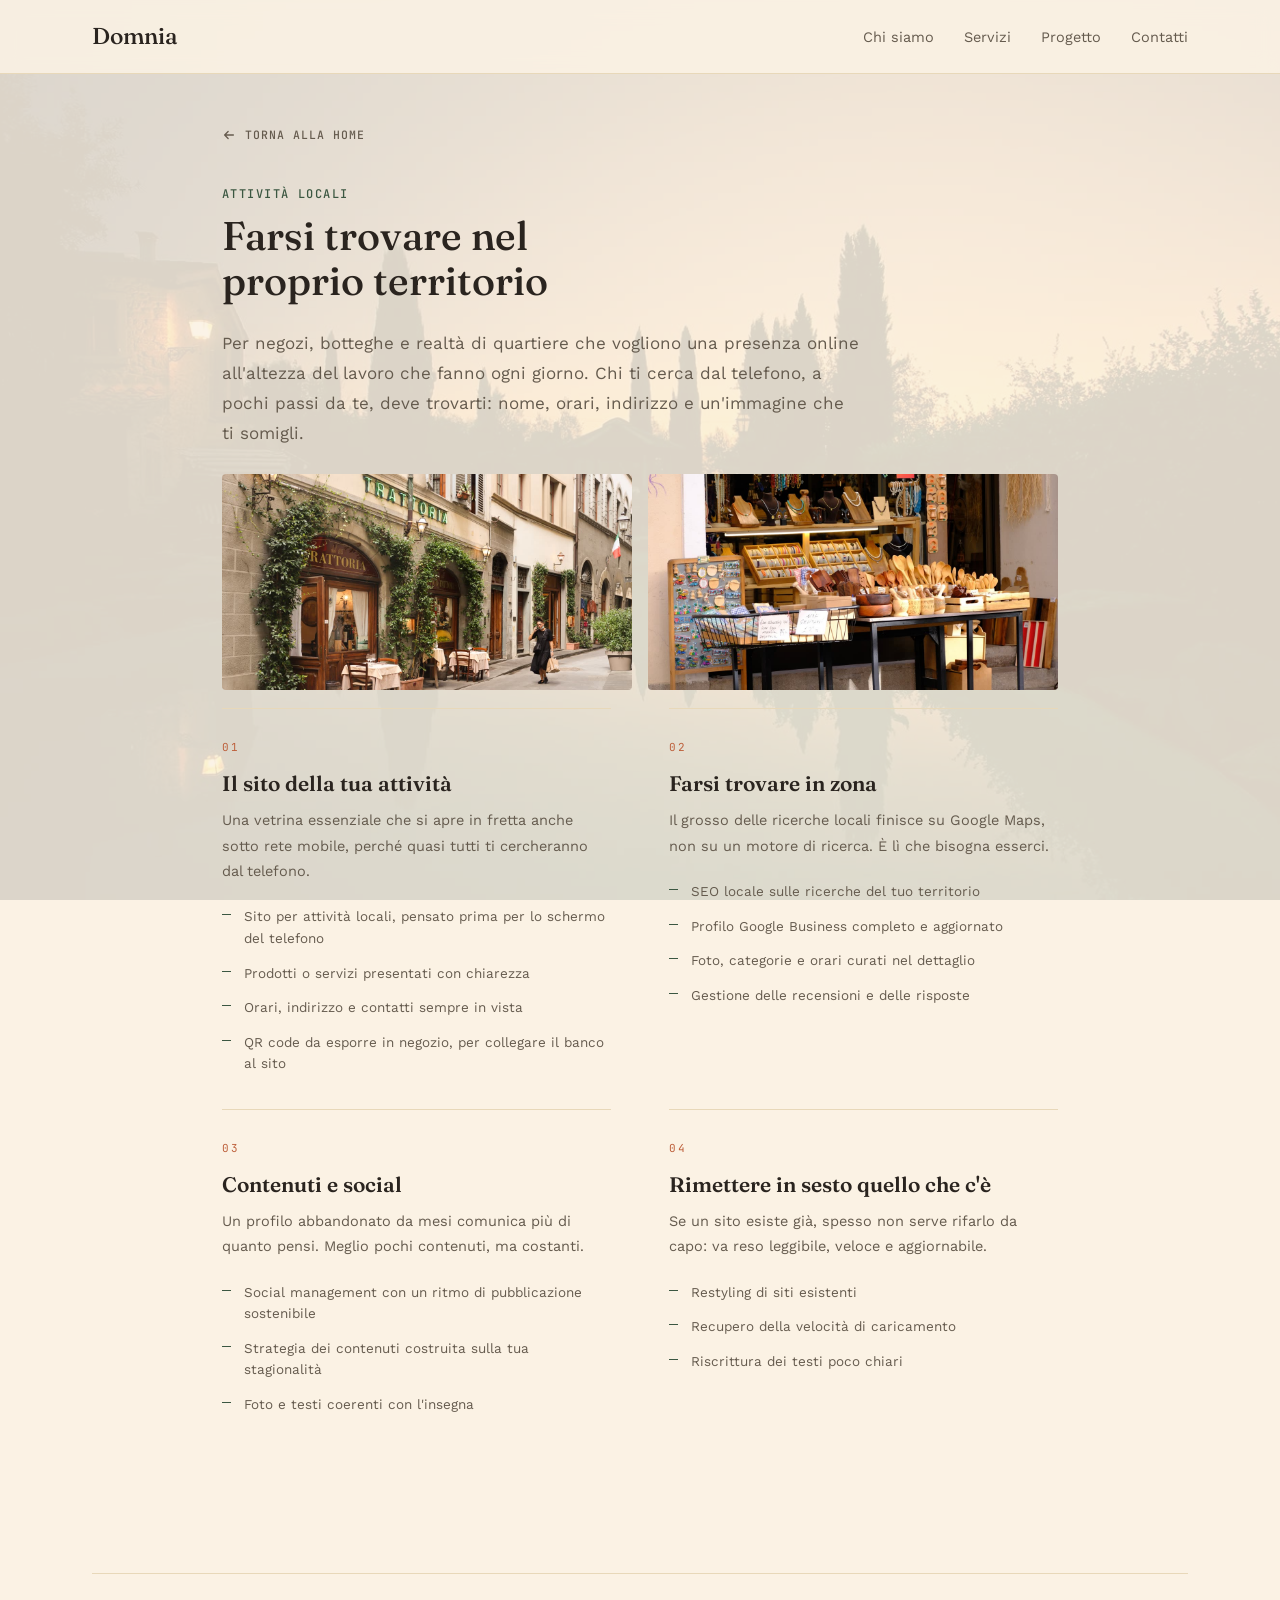
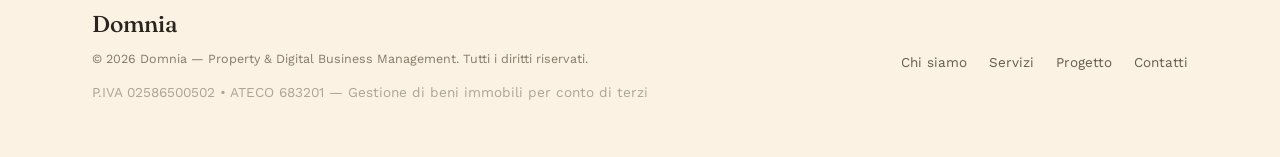
==== commit 09cc32d1: "Togli il pulsante WhatsApp dal header" ====
--- a/attivita-locali.html
+++ b/attivita-locali.html
@@ -18,10 +18,6 @@
       <li><a href="index.html#progetto">Progetto</a></li>
       <li><a href="index.html#contatti">Contatti</a></li>
     </ul>
-    <a class="btn btn-primary btn-sm" href="https://wa.me/393200521933" target="_blank" rel="noopener">
-      <svg class="wa-icon" width="15" height="15" viewBox="0 0 16 16" fill="none"><path d="M8 1.5a6.5 6.5 0 0 0-5.6 9.8L1.5 14.5l3.3-.9A6.5 6.5 0 1 0 8 1.5Z" stroke="currentColor" stroke-width="1.2"/><path d="M5.6 5.4c.2-.4.4-.4.6-.4h.4c.2 0 .3 0 .4.3l.5 1.2c0 .2 0 .3-.1.4l-.4.5c-.1.1-.1.2 0 .4.3.6 1 1.3 1.6 1.6.2.1.3.1.4 0l.5-.4c.1-.1.2-.1.4-.1l1.2.5c.2.1.3.2.3.4v.4c0 .2 0 .4-.4.6-.4.3-1 .4-1.6.2-1.4-.4-2.9-1.9-3.3-3.3-.2-.6-.1-1.2.2-1.6Z" fill="currentColor"/></svg>
-      WhatsApp
-    </a>
   </div>
 </header>
 
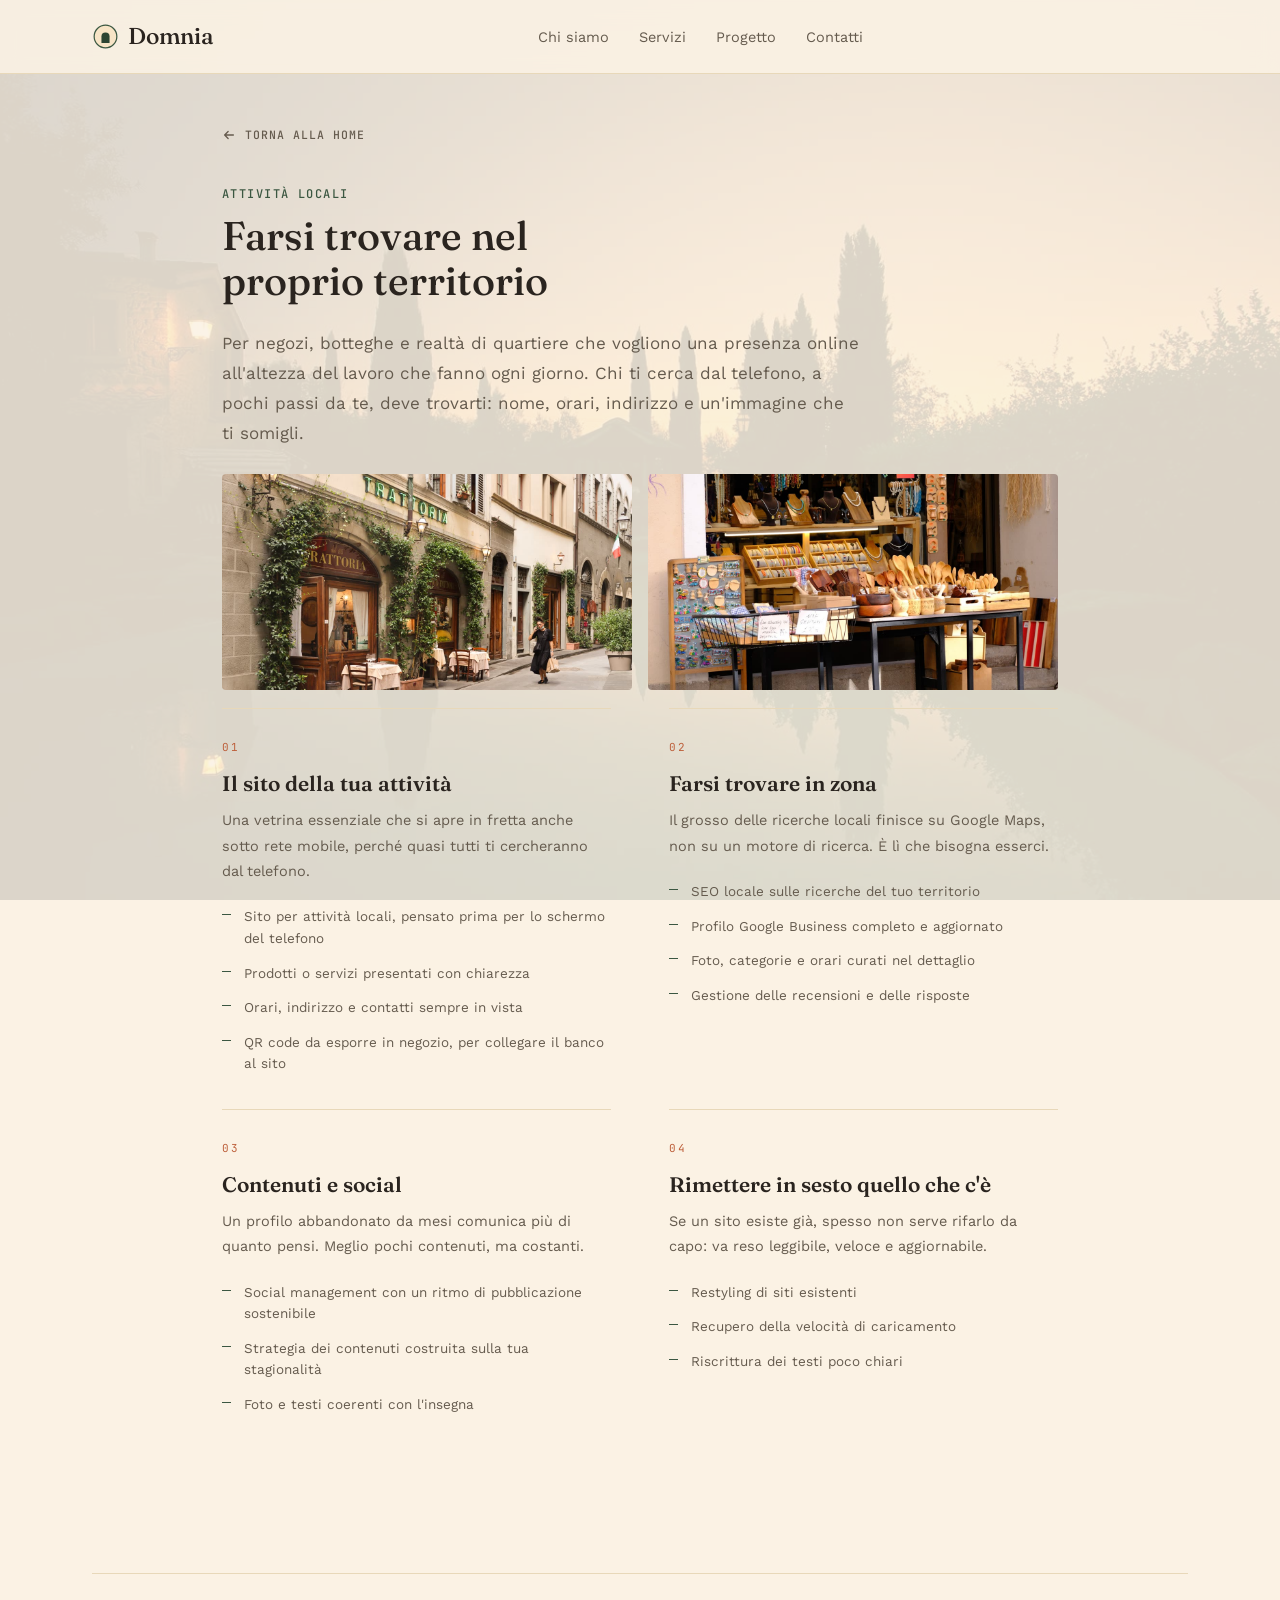
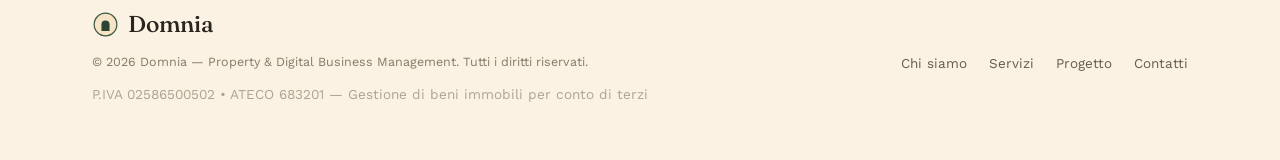
==== commit 33f8af4a: "Aggiungi il simbolo al logo: un arco toscano dentro un sigillo circolare Domnia nasce dall'incrocio " ====
--- a/attivita-locali.html
+++ b/attivita-locali.html
@@ -11,7 +11,7 @@
 
 <header class="nav">
   <div class="nav-row">
-    <a class="logo" href="index.html">Domnia</a>
+    <a class="logo" href="index.html"><svg class="logo-mark" viewBox="0 0 200 200" aria-hidden="true"><circle cx="100" cy="100" r="84" fill="var(--bg-hero-2)"></circle><circle cx="100" cy="100" r="84" fill="none" stroke="var(--accent)" stroke-width="9"></circle><path d="M70,148 L70,100 A30,30 0 0 1 130,100 L130,148 Z" fill="var(--accent-deep)"></path></svg><span>Domnia</span></a>
     <ul class="nav-links">
       <li><a href="index.html#chi-siamo">Chi siamo</a></li>
       <li><a href="index.html#servizi">Servizi</a></li>
@@ -88,7 +88,7 @@
     <hr class="hairline" style="margin-bottom:32px">
     <div class="footer-row">
       <div>
-        <a class="logo" href="index.html">Domnia</a>
+        <a class="logo" href="index.html"><svg class="logo-mark" viewBox="0 0 200 200" aria-hidden="true"><circle cx="100" cy="100" r="84" fill="var(--bg-hero-2)"></circle><circle cx="100" cy="100" r="84" fill="none" stroke="var(--accent)" stroke-width="9"></circle><path d="M70,148 L70,100 A30,30 0 0 1 130,100 L130,148 Z" fill="var(--accent-deep)"></path></svg><span>Domnia</span></a>
         <p class="footer-copy">© 2026 Domnia — Property &amp; Digital Business Management. Tutti i diritti riservati.</p>
         <p class="footer-copy" style="font-size: 0.85em; opacity: 0.65;">P.IVA 02586500502 • ATECO 683201 — Gestione di beni immobili per conto di terzi</p>
       </div>
--- a/assets/style.css
+++ b/assets/style.css
@@ -88,13 +88,15 @@
     border-bottom:1px solid var(--line);
   }
   .nav-row{
-    display:flex; align-items:center; justify-content:space-between;
+    display:grid; grid-template-columns: auto 1fr auto; align-items:center;
     padding:18px 32px; max-width:1160px; margin:0 auto; gap:24px;
   }
   .logo{
+    display:inline-flex; align-items:center; gap:9px;
     font-family:'Fraunces', serif; font-weight:500; font-size:23px; letter-spacing:-0.01em; color:var(--ink);
   }
-  .nav-links{ display:flex; align-items:center; gap:30px; list-style:none; margin:0; padding:0; }
+  .logo-mark{ width:27px; height:27px; flex:none; }
+  .nav-links{ display:flex; align-items:center; justify-content:center; gap:30px; grid-column:2; justify-self:center; list-style:none; margin:0; padding:0; }
   .nav-links a{ font-size:14.5px; color:var(--ink-soft); transition:color .15s; }
   .nav-links a:hover{ color:var(--accent); }
   @media (max-width:820px){ .nav-links{ display:none; } }
@@ -167,7 +169,7 @@
   .chip-grid{ display:grid; grid-template-columns:repeat(3,1fr); gap:14px; }
   @media (max-width:720px){ .chip-grid{ grid-template-columns:1fr; } }
   .chip{
-    display:flex; align-items:center; justify-content:space-between; gap:14px;
+    display:grid; grid-template-columns: auto 1fr auto; align-items:center; gap:14px;
     width:100%; text-align:left; cursor:pointer;
     background:var(--surface); border:1px solid var(--line); border-radius:3px;
     padding:26px 22px; font-family:'Fraunces',serif; font-size:16.5px; font-weight:500;
@@ -180,7 +182,7 @@
   /* ---------- ESPANSORE "COME LAVORIAMO" ---------- */
   .modal-steps{ margin-top:22px; border-top:1px solid var(--line); padding-top:18px; }
   .modal-steps summary{
-    display:flex; align-items:center; justify-content:space-between;
+    display:grid; grid-template-columns: auto 1fr auto; align-items:center;
     cursor:pointer; list-style:none;
     font-family:'JetBrains Mono',monospace; font-size:11px; font-weight:500;
     text-transform:uppercase; letter-spacing:0.08em; color:var(--accent);
@@ -240,7 +242,7 @@
   /* margin-top:auto incolla il pulsante in fondo alla scheda: le due schede
      hanno elenchi di lunghezza diversa, cosi' i pulsanti restano allineati. */
   .btn-strutture{
-    display:flex; align-items:center; justify-content:space-between; gap:14px;
+    display:grid; grid-template-columns: auto 1fr auto; align-items:center; gap:14px;
     width:100%; margin-top:auto; padding:15px 20px; text-align:left;
     background:transparent; border:1px solid var(--accent); border-radius:3px;
     color:var(--accent); font-family:'JetBrains Mono',monospace;
@@ -541,7 +543,7 @@
   /* ---------- FOOTER ---------- */
   footer{ padding:40px 0; }
   .footer-row{ display:flex; justify-content:space-between; align-items:center; flex-wrap:wrap; gap:16px; }
-  .footer-links{ display:flex; gap:22px; list-style:none; margin:0; padding:0; flex-wrap:wrap; }
+  .footer-links{ display:flex; justify-content:center; gap:22px; list-style:none; margin:0; padding:0; flex-wrap:wrap; }
   .footer-links a{ font-size:13.5px; color:var(--ink-soft); }
   .footer-links a:hover{ color:var(--accent); }
   .footer-copy{ font-size:12.5px; color:var(--ink-faint); margin-top:6px; }
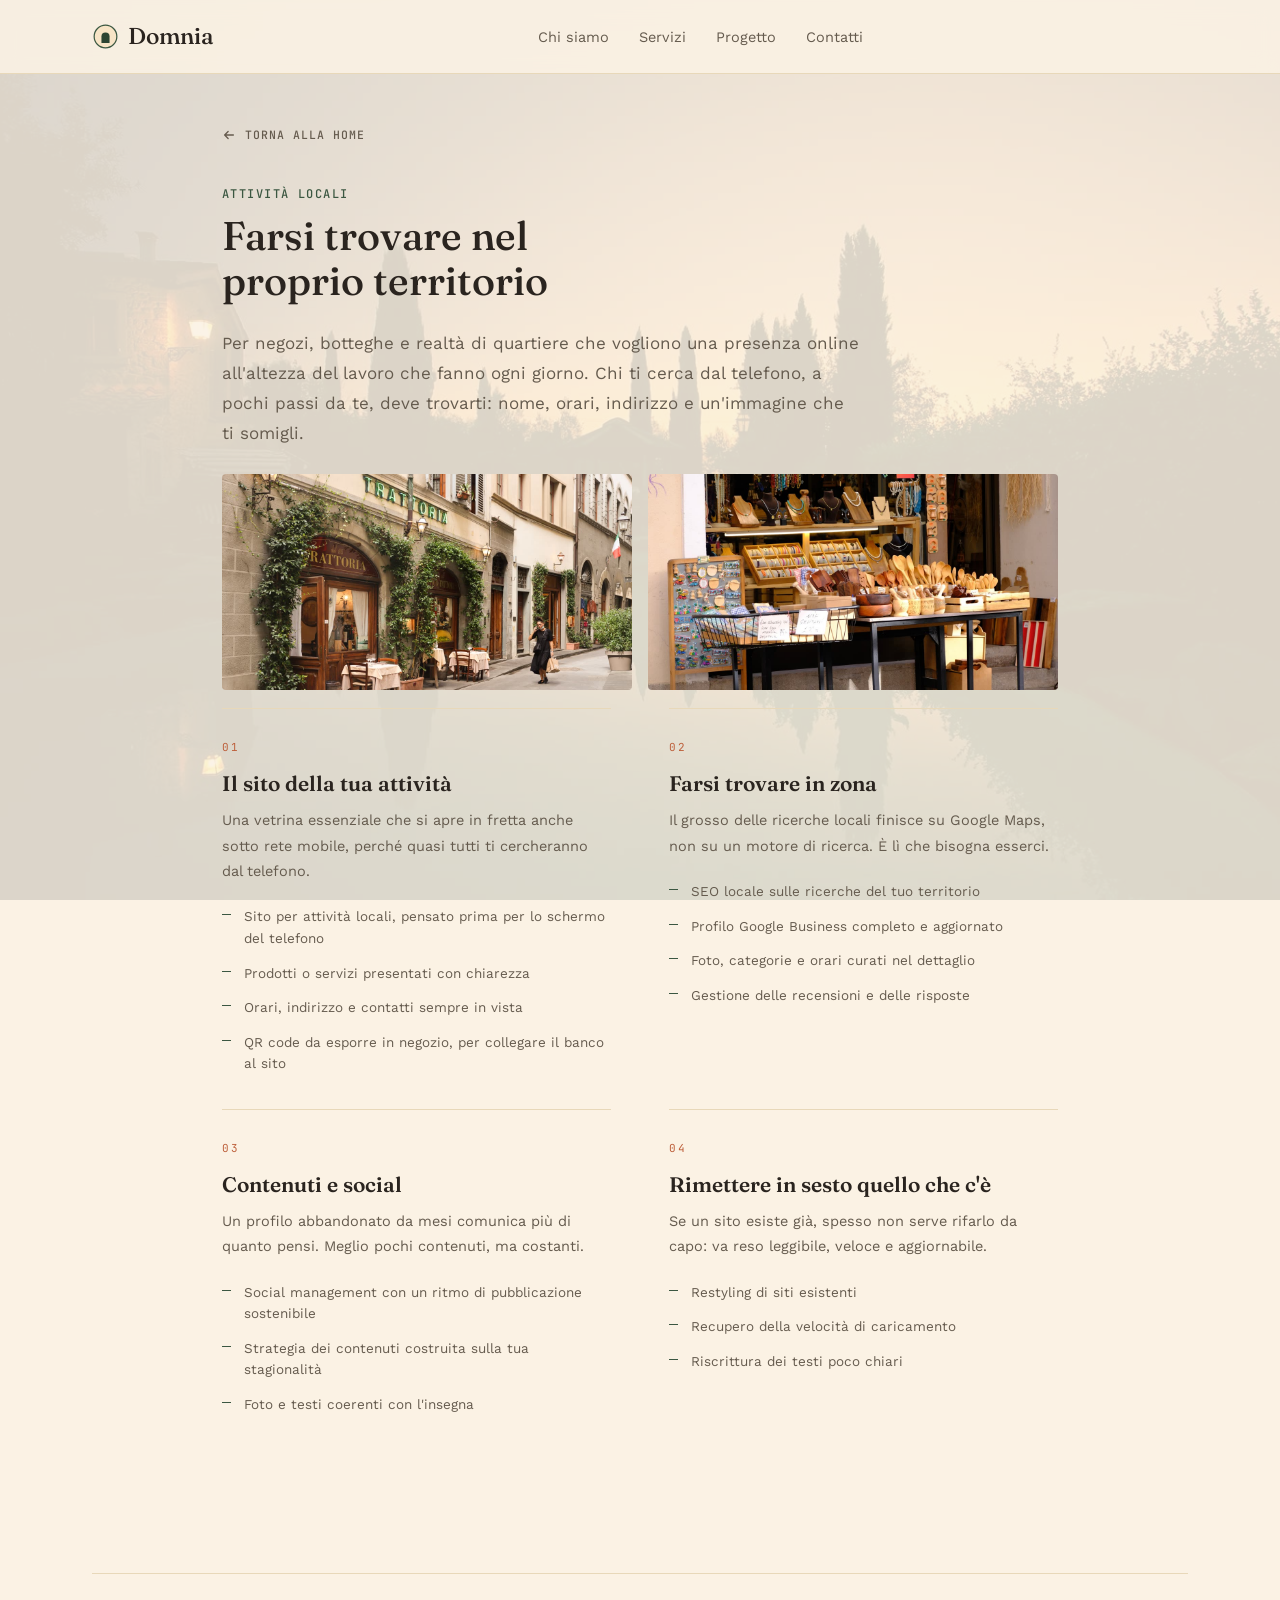
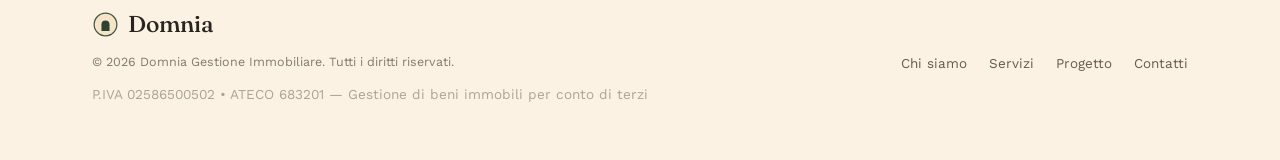
==== commit ff12b228: "Allinea il nome dell'attivita' a quello del profilo Google Il nome scelto e' "Domnia Gestione Immobi" ====
--- a/attivita-locali.html
+++ b/attivita-locali.html
@@ -3,8 +3,17 @@
 <head>
 <meta charset="UTF-8">
 <meta name="viewport" content="width=device-width, initial-scale=1.0">
-<title>Farsi trovare nel proprio territorio — Domnia</title>
-<meta name="description" content="Siti, SEO locale e profilo Google Business per negozi, botteghe e realta di quartiere che vogliono farsi trovare nel proprio territorio.">
+<title>Siti e SEO locale per negozi e botteghe — Domnia</title>
+<meta name="description" content="Siti, SEO locale e profilo Google Business per negozi, botteghe e realtà di quartiere che vogliono farsi trovare nel proprio territorio.">
+<link rel="canonical" href="https://domnia-gestioneimmobiliare.com/attivita-locali">
+<meta property="og:type" content="website">
+<meta property="og:locale" content="it_IT">
+<meta property="og:site_name" content="Domnia">
+<meta property="og:url" content="https://domnia-gestioneimmobiliare.com/attivita-locali">
+<meta property="og:title" content="Siti e SEO locale per negozi e botteghe — Domnia">
+<meta property="og:description" content="Siti, SEO locale e profilo Google Business per negozi, botteghe e realtà di quartiere che vogliono farsi trovare nel proprio territorio.">
+<meta property="og:image" content="https://domnia-gestioneimmobiliare.com/images/hero-toscana.jpg">
+<meta name="twitter:card" content="summary_large_image">
 <link rel="stylesheet" href="assets/style.css">
 </head>
 <body>
@@ -89,7 +98,7 @@
     <div class="footer-row">
       <div>
         <a class="logo" href="index.html"><svg class="logo-mark" viewBox="0 0 200 200" aria-hidden="true"><circle cx="100" cy="100" r="84" fill="var(--bg-hero-2)"></circle><circle cx="100" cy="100" r="84" fill="none" stroke="var(--accent)" stroke-width="9"></circle><path d="M70,148 L70,100 A30,30 0 0 1 130,100 L130,148 Z" fill="var(--accent-deep)"></path></svg><span>Domnia</span></a>
-        <p class="footer-copy">© 2026 Domnia — Property &amp; Digital Business Management. Tutti i diritti riservati.</p>
+        <p class="footer-copy">© 2026 Domnia Gestione Immobiliare. Tutti i diritti riservati.</p>
         <p class="footer-copy" style="font-size: 0.85em; opacity: 0.65;">P.IVA 02586500502 • ATECO 683201 — Gestione di beni immobili per conto di terzi</p>
       </div>
       <ul class="footer-links">
--- a/assets/style.css
+++ b/assets/style.css
@@ -402,20 +402,6 @@
   .q-scelta:has(input:checked){ border-color:var(--accent); background:var(--accent-tint); }
   .q-altro{ max-width:520px; }
 
-  /* Trappola anti-robot: fuori dallo schermo, non nascosta con display:none,
-     perche' i robot ignorano i campi dichiaratamente invisibili. */
-  .q-trappola{ position:absolute; left:-9999px; width:1px; height:1px; overflow:hidden; }
-
-  .q-campo input[type="file"]{
-    padding:10px 13px; font-size:13.5px; cursor:pointer;
-  }
-  .q-campo input[type="file"]::file-selector-button{
-    font:inherit; font-size:13px; margin-right:12px; cursor:pointer;
-    background:var(--accent-tint); color:var(--accent-deep);
-    border:1px solid var(--line); border-radius:3px; padding:7px 13px;
-  }
-  .q-campo input[type="file"]:disabled{ opacity:.5; cursor:not-allowed; }
-
   .q-invio{ margin-top:44px; padding-top:28px; border-top:1px solid var(--line); }
   .q-invio .btn-primary{ border:none; }
   .q-link{
